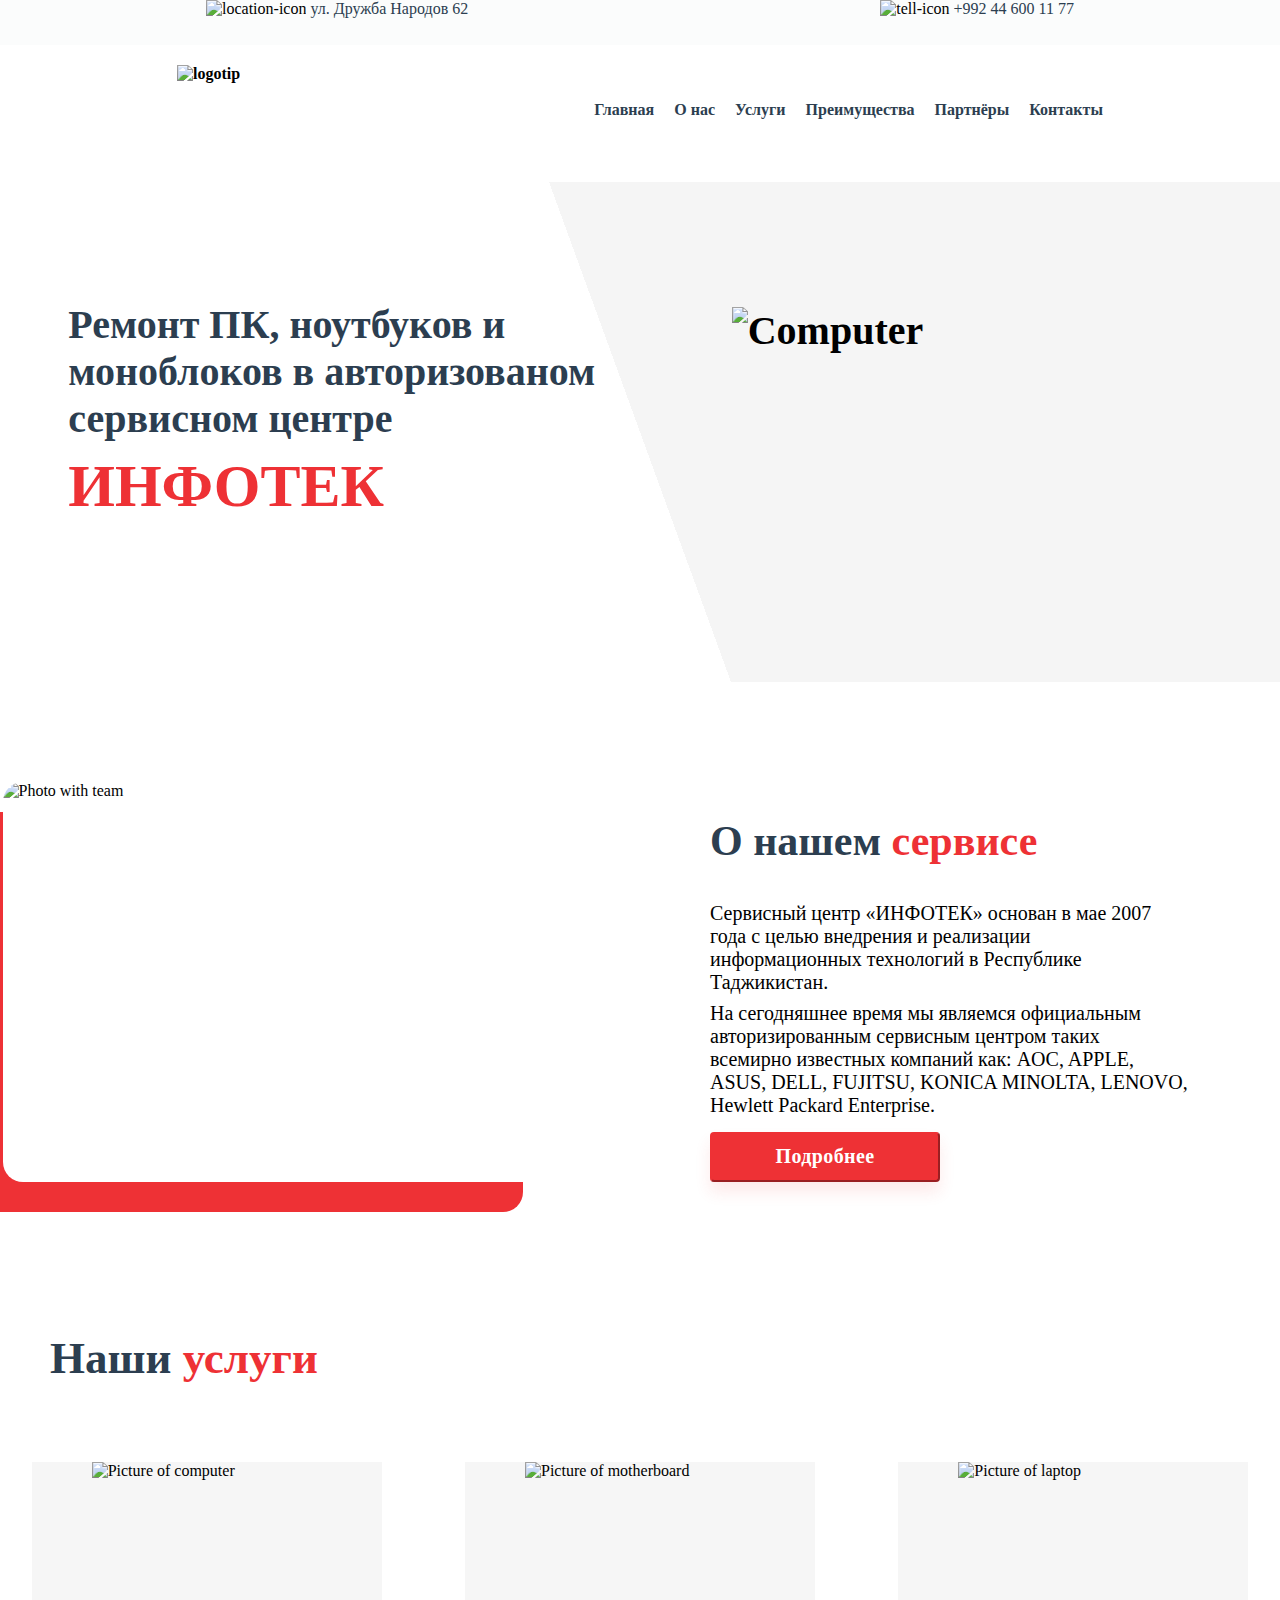
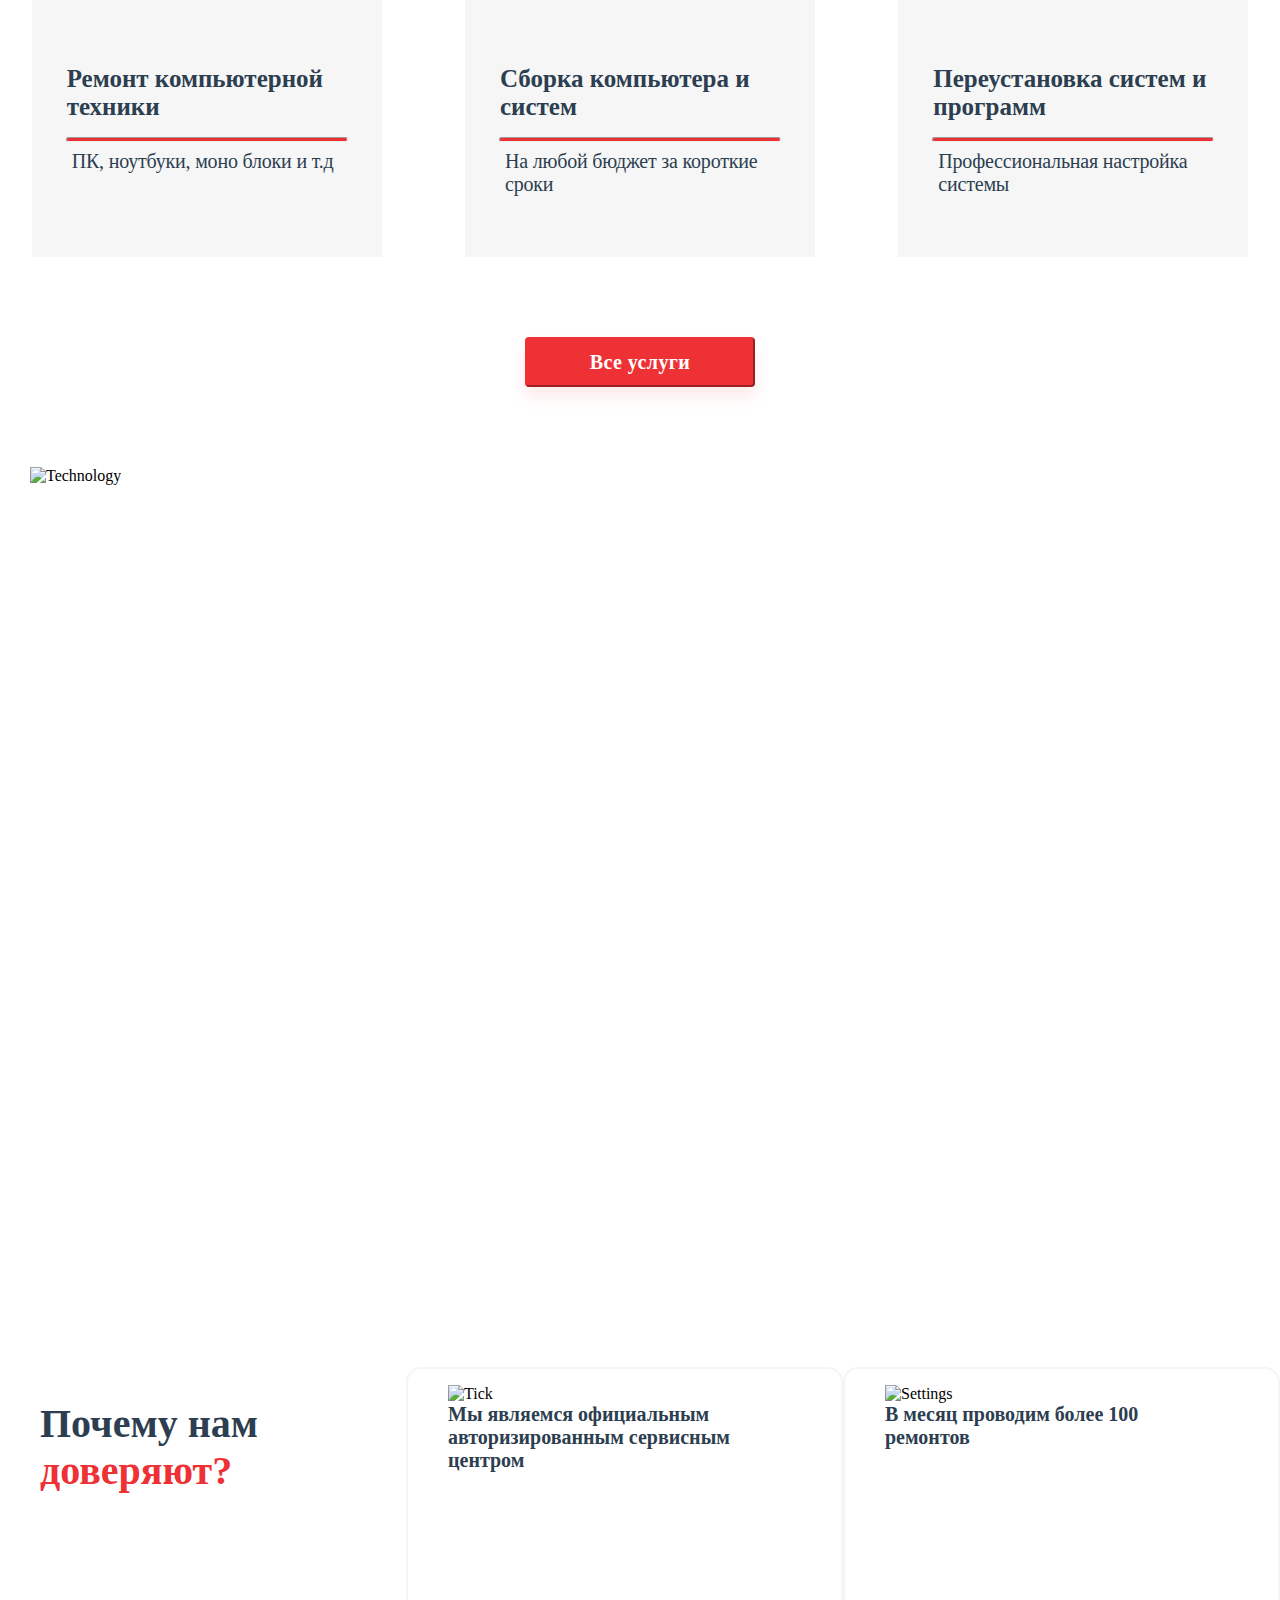
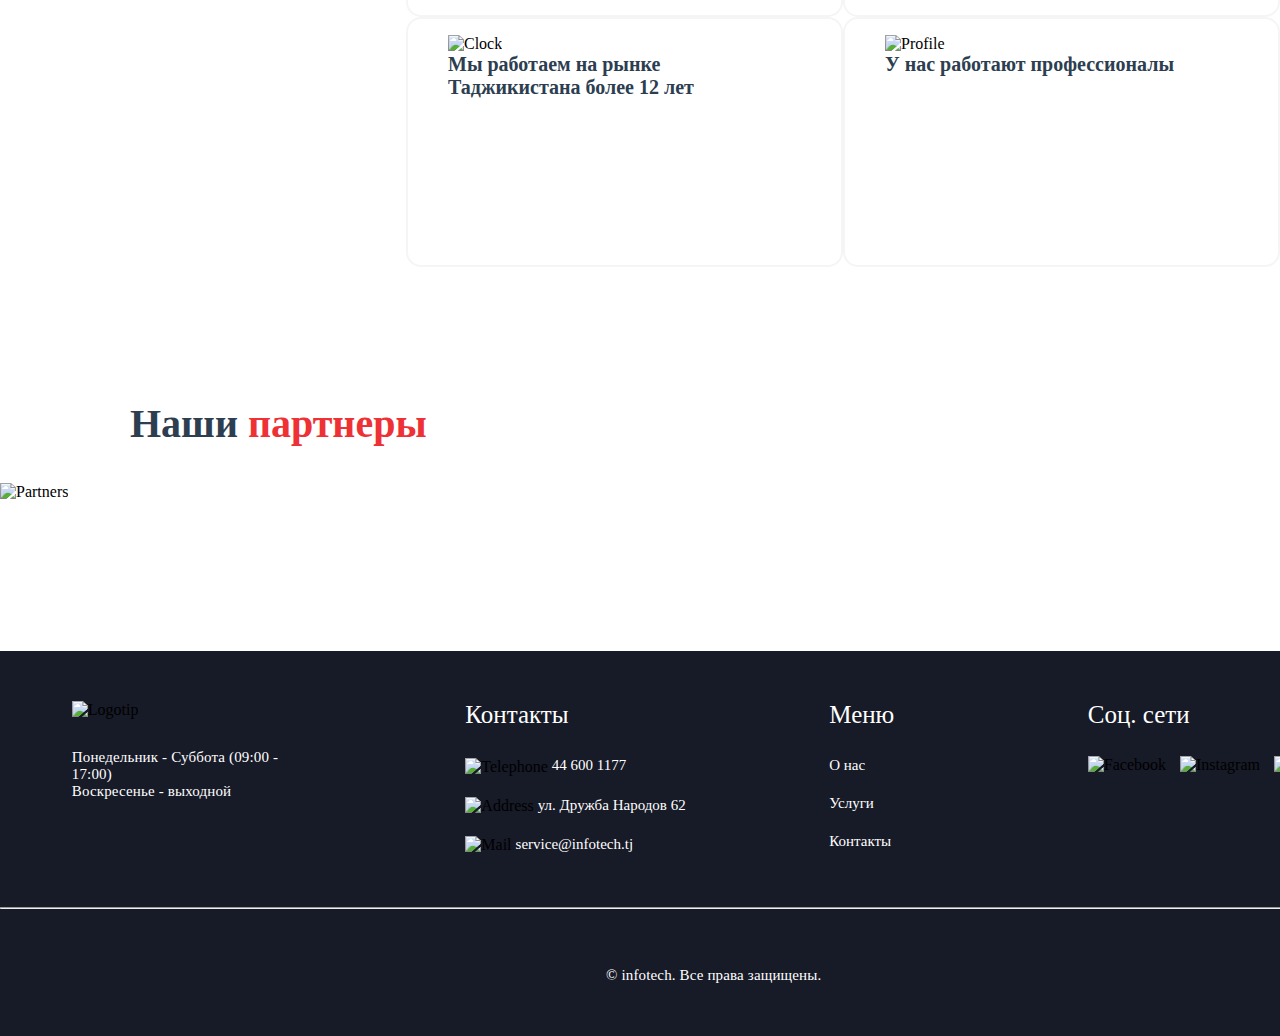
==== index.html @ bb3c976b "First HTML\CSS project" ====
<!DOCTYPE html>
<html lang="en">
<head>
    <meta charset="UTF-8">
    <meta http-equiv="X-UA-Compatible" content="IE=edge">
    <meta name="viewport" content="width=device-width, initial-scale=1.0">
    <link rel="stylesheet" href="style.css">
    <title>Инфотек</title>
</head>
<body>
    <header>
        <div class="header-top"> 
            <div class="header-top-location">
                <img class="location" src="C:\Users\tahmi\Desktop\InfoTech\svg\location.svg" alt="location-icon">
                <span><a href=""> ул. Дружба Народов 62 </a></span>
            </div>
            <div class="header-top-tel">
                <img class="call" src="C:\Users\tahmi\Desktop\InfoTech\svg\call.svg" alt="tell-icon">
                <span> <a href="tel:+992 44 600 11 77"> +992 44 600 11 77</a></span>
            </div>
        </div>
        <div class="header-middle">
            <img class="logo" src="C:\Users\tahmi\Desktop\InfoTech\svg\logotip.svg" alt="logotip">

            <nav class="header_nav">
                <a href="http://infotech.tj/">Главная</a>
                <a href="http://infotech.tj/about_us.html">О нас</a>
                <a href="http://infotech.tj/service.html">Услуги</a>
                <a href="http://infotech.tj/advantage.html">Преимущества</a>
                <a href="http://infotech.tj/partners.html">Партнёры</a>
                <a href="http://infotech.tj/contacts.html">Контакты</a>
            </nav>
        </div>
    </header>
    <main>
        <div class="main-top">
            <div class="paragraph">
                <p>Ремонт ПК, ноутбуков и<br> моноблоков в авторизованом<br> сервисном центре</p>
                <h1>ИНФОТЕК</h1>
            </div>
            <div class="image-1">
                <img class="comp" src="C:\Users\tahmi\Desktop\InfoTech\svg\computer.svg" alt="Computer" width="310" height="165">
            </div>
        </div>
        <div class="center-part"> 
            <img class="im1" src="C:\Users\tahmi\Desktop\InfoTech\jpg\image 1.jpg" alt="Photo with team" width="280" height="165">
            <div class="description-center">
                <h2 class="des_topic">О нашем <span>сервисе</span></h2>
                <p class="_p1">Сервисный центр «ИНФОТЕК» основан в мае 2007<br> года с целью внедрения и 
                    реализации<br> информационных технологий в Республике<br> Таджикистан. 
                </p>
                <p class="_p2">На сегодняшнее время мы являемся официальным<br> авторизированным 
                    сервисным центром таких<br> всемирно известных компаний как: 
                    AOC, APPLE,<br> ASUS, DELL, FUJITSU, KONICA MINOLTA, LENOVO,<br> Hewlett Packard Enterprise.
                </p>
                <button class="button1"><span class="span_button1">Подробнее</span></button>
            </div>
        </div>
        <div class="our_services">
            <h2 class="ser_topic">Наши <span>услуги</span></h2>
            <div class="service-divided">
                <div class="service">
                    <img class="ser_img" src="C:\Users\tahmi\Desktop\InfoTech\svg\service_1.svg" alt="Picture of computer" width="200" height="150">
                    <h4 class="ser_h4">Ремонт компьютерной техники</h4>
                    <hr>
                    <p class="ser_p">ПК, ноутбуки, моно блоки и т.д</p>
                </div>
                <div class="service">
                    <img class="ser_img" src="C:\Users\tahmi\Desktop\InfoTech\svg\service_2.svg" alt="Picture of motherboard" width="200" height="150">
                    <h4 class="ser_h4">Сборка компьютера и систем</h4>
                    <hr>
                    <p class="ser_p">На любой бюджет за короткие сроки</p>
                </div>
                <div class="service">
                    <img class="ser_img" src="C:\Users\tahmi\Desktop\InfoTech\svg\service_3.svg" alt="Picture of laptop" width="200" height="150">
                    <h4 class="ser_h4">Переустановка систем и программ</h4>
                    <hr>
                    <p class="ser_p">Профессиональная настройка системы</p>
                </div>
            </div>
            <button class="button2"><span class="span_button2">Все услуги</span></button>
        </div>
        <div class="of_center">
            <img src="C:\Users\tahmi\Desktop\InfoTech\jpg\image 5.jpg" alt="Technology" width="1200" height="800">
        </div>
        <div class="why">
            <h2 class="why_question">Почему нам <span>доверяют?</span></h2>
            <div class="answers">
                <div class="answers1">
                    <div class="verify">
                        <figure>
                            <img src="C:\Users\tahmi\Desktop\InfoTech\svg\verify.svg" alt="Tick">
                            <figcaption>Мы являемся официальным авторизированным сервисным центром</figcaption>
                        </figure>
                    </div>
                    <div class="clock">
                        <figure>
                            <img src="C:\Users\tahmi\Desktop\InfoTech\svg\clock.svg" alt="Clock">
                            <figcaption>Мы работаем на рынке Таджикистана более 12 лет</figcaption>
                        </figure>
                    </div>
                </div>
                <div class="answers2">
                    <div class="settings">
                        <figure>
                            <img src="C:\Users\tahmi\Desktop\InfoTech\svg\setting-2.svg" alt="Settings">
                            <figcaption>В месяц проводим более 100 ремонтов</figcaption>
                        </figure>
                    </div>
                    <div class="profile">
                        <figure>
                            <img src="C:\Users\tahmi\Desktop\InfoTech\svg\profile-2user.svg" alt="Profile">
                            <figcaption>У нас работают профессионалы</figcaption>
                        </figure>
                    </div>
                </div>
            </div>
        </div>
        <div class="our_partners">
            <h2>Наши <span>партнеры</span></h2>
            <img src="C:\Users\tahmi\Desktop\InfoTech\jpg\image 6.jpg" alt="Partners">
        </div>
    </main>
    <footer>
        <div class="footer-part">
           <div class="schedule">
                <img src="C:\Users\tahmi\Desktop\InfoTech\svg\logotip.svg" alt="Logotip">
                <p>Понедельник - Суббота (09:00 - 17:00)<br>
                    Воскресенье - выходной</p>
            </div>
            <div class="contacts">
                <h3>Контакты</h3>
                <div class="telephone">
                    <img src="C:\Users\tahmi\Desktop\InfoTech\svg\telephone.svg" alt="Telephone" width="20" height="20">
                    <span>44  600  1177</span>
                </div>
                <div class="address">
                    <img src="C:\Users\tahmi\Desktop\InfoTech\svg\address.svg" alt="Address" width="20" height="20">
                    <span>ул. Дружба Народов 62</span>
                </div>
                <div class="email">
                    <img src="C:\Users\tahmi\Desktop\InfoTech\svg\email.svg" alt="Mail" width="20" height="20">
                    <span>service@infotech.tj</span>
                </div>
            </div>
            <div class="menu">
                <h3>Меню</h3>
                <nav>
                    <ul class="navigation">
                        <li><a href="http://infotech.tj/about_us.html">О нас</a></li>
                        <li><a href="http://infotech.tj/service.html">Услуги</a></li>
                        <li><a href="http://infotech.tj/contacts.html">Контакты</a></li>
                    </ul>
                </nav>
            </div>
            <div class="social_media">
                <h3>Соц. сети</h3>
                <div class="social_icons">
                    <img src="C:\Users\tahmi\Desktop\InfoTech\svg\app_facebook_logo_.svg" alt="Facebook" width="50" height="50">
                    <img src="C:\Users\tahmi\Desktop\InfoTech\svg\app_instagram_logo.svg" alt="Instagram" width="50" height="50">
                    <img src="C:\Users\tahmi\Desktop\InfoTech\svg\telegram_logo_messanger.svg" alt="Telegram" width="50" height="50">
                </div>
            </div>
        </div>
        <hr>
        <p>© infotech. Все права защищены.</p>
    </footer>
</body>
</html>
---- style.css ----
body{
    margin: 0;
}

/* Header Top */
.header-top{
    display: grid;
    grid-auto-flow: column;
    background: rgba(236, 240, 241, 0.2);
    height: 5vh;
    min-width: 20vw;
    column-gap: 1fr;
    justify-content: space-around;
}

a{
    font-family: 'Montserrat';
    font-style: normal;
    color: #2C3E50;
    text-decoration: none;
}

a:hover{
    text-decoration: underline;
}

/* Header Middle */
.header-middle{
    display: grid;
    grid-auto-flow: column;
    justify-content: space-around;
    height: 10vh;
    min-width: 20vw;
    column-gap: 1fr;
    margin-bottom: 3vh;
    font-family: 'Montserrat';
    font-style: normal;
    font-weight: 600;
    margin-top: 20px;
}

@media screen and (max-width: 600px){
    .header-middle{
        grid-auto-flow: row;
        row-gap: 1fr;
    }
}

.header_nav{
    display: grid;
    grid-auto-flow: column;
    column-gap: 20px;
    align-self: center;
}


h1,
h2 span{
    color: #EE3135;
}

/* Main Top */
.main-top{
    display: grid;
    grid-auto-flow: column;
    font-weight: 600;
    font-size: 40px;
    height: 500px;
    width: 100%;
    align-items: center;
    background: linear-gradient(70deg, #fff 0 50%, #F5F5F5 50% 100%);
    margin-bottom: 100px;
    justify-content: space-around;
}

p{
    font-family: 'Montserrat';
    font-style: normal;
    color: #2C3E50;
    margin: 0;
}

h1{
    width: 300px;
    height: 70px;
    font-family: 'Montserrat';
    font-style: normal;
    font-weight: 700;
    font-size: 60px;
    color: #EE3135;
    margin-left: 0;
    margin-top: 10px;
}

.comp{
    display: block;
    width: 480px;
    height: 250px;
    margin-left: 0;
    margin-right: auto;
}

/* Main Center */
.center-part{
    display: grid;
    grid-auto-flow: column;
    width: 100%; 
    column-gap: 100px;
    margin-bottom: 150px;
}

.im1{
    width: 600px;
    height: 400px;
    justify-self: center;
    border-radius: 20px;
    box-shadow: -80px 30px 0px #EE3135;
}

.description-center{
    justify-self: end;
}

.des_topic{
    width: 400px;
    height: 50px;
    font-family: 'Montserrat';
    font-style: normal;
    font-weight: 600;
    font-size: 42px;
    color: #2C3E50;
}

._p1{
    width: 570px;
    height: 80px;
    font-family: 'Montserrat';
    font-style: normal;
    font-weight: 500;
    font-size: 20px;
    color: #000;
    margin-bottom: 20px;
}

._p2{
    width: 570px;
    height: 110px;
    font-family: 'Montserrat';
    font-style: normal;
    font-weight: 500;
    font-size: 20px;
    color: #000;
    margin-bottom: 20px;
}

.button1{
    width: 230px;
    height: 50px;
    background: #EE3135;
    box-shadow: 0px 10px 16px rgba(238, 49, 53, 0.1);
    border-color: #EE3135;
    border-radius: 4px;
}

.span_button1{
    width: 140px;
    height: 30px;
    font-family: 'Montserrat';
    font-style: normal;
    font-weight: 700;
    font-size: 20px;
    color: #FFFFFF;
    text-align: center;
    letter-spacing: 0.02em;
}

/* Main Service Part */
.service-divided{
    display: grid;
    grid-auto-flow: column; 
    column-gap: 20px;
    margin-bottom: 80px;
    justify-content: space-around;
}

.ser_topic{
    width: 290px;
    height: 50px;
    font-family: 'Montserrat';
    font-style: normal;
    font-weight: 600;
    font-size: 45px;
    color: #2C3E50;
    margin-bottom: 80px;
    margin-left: 50px;
}

.service{
    width: 350px;
    height: 395px;
    background: #F6F6F6;
}

.ser_img{
    display: block;
    width: 230px;
    height: 170px;
    margin-left: auto;
    margin-right: auto;
}

.ser_h4{
    display: block;
    margin-left: auto;
    margin-right: auto;
    width: 280px;
    height: 60px;
    font-family: 'Montserrat';
    font-style: normal;
    font-weight: 700;
    font-size: 25px;
    color: #2C3E50;
    margin-bottom: 12px;
}

.service hr{
    width: 280px;
    height: 3px;
    background: #EE3135;
    border-radius: 39px;
}

.ser_p{
    display: block;
    margin-left: auto;
    margin-right: auto;
    width: 270px;
    height: 40px;
    font-family: 'Montserrat';
    font-style: normal;
    font-weight: 500;
    font-size: 20px;
    letter-spacing: -0.01em;
    color: #2C3E50;
}

.button2{
    display: block;
    margin-left: auto;
    margin-right: auto;
    width: 230px;
    height: 50px;
    background: #EE3135;
    box-shadow: 0px 10px 16px rgba(238, 49, 53, 0.1);
    border-color: #EE3135;
    border-radius: 4px;
    margin-bottom: 80px;
}

.span_button2{
    width: 140px;
    height: 30px;
    font-family: 'Montserrat';
    font-style: normal;
    font-weight: 700;
    font-size: 20px;
    color: #FFFFFF;
    text-align: center;
    letter-spacing: 0.02em;
}

/* Big image of official center */
.of_center{
    display: block;
    margin-left: auto;
    margin-right: auto;
    width: 1220px;
    height: 760px;
    margin-bottom: 140px;
}

/* Why we - part */
.why{
    display: grid;
    grid-auto-flow: column; 
}

.why_question{
    color: #2C3E50;
    width: 280px;
    height: 100px;
    font-family: 'Montserrat';
    font-style: normal;
    font-weight: 600;
    font-size: 40px;
    margin-left: 40px;
}

.answers{
    display: grid;
    grid-auto-flow: column; 
    margin-bottom: 100px;
}

.answers1 div,
.answers2 div{
    box-sizing: border-box;
    border: 2px solid #F5F5F5; 
    height: 250px;
    border-radius: 15px;
}

figure img{
    width: 110px;
    height: 110px;
}

figcaption{
    width: 310px;
    height: 80px;
    font-family: 'Montserrat';
    font-style: normal;
    font-weight: 600;
    font-size: 20px;
    color: #2C3E50;
}

/* Partners part */
.our_partners{
    margin-bottom: 150px;
}

.our_partners h2{
    width: 360px;
    height: 50px;
    font-family: 'Montserrat';
    font-style: normal;
    font-weight: 600;
    font-size: 40px;
    color: #2C3E50;
    box-sizing: border-box;
    margin-left: 130px;
}

.our_partners img{
    width: 1320px;
    height: 350px;
}

/* Footer */
footer{
    display: grid;
    width: 1430px;
    height: 385px;
    background: #171A27;
}

.footer-part{
    display: grid;
    grid-auto-flow: column;
    align-content: center;
    justify-content: space-around;
}

.schedule{
    margin-top: 25px;
}

.schedule img{
    margin-bottom: 30px;
}

.schedule p{
    width: 250px;
    height: 40px;
    font-family: 'Gilroy';
    font-style: normal;
    font-weight: 500;
    font-size: 15px;
    color: #FFFFFF;
}

.footer-part div h3{
    width: 115px;
    height: 30px;
    font-family: 'Gilroy';
    font-style: normal;
    font-weight: 500;
    font-size: 25px;
    color: #FFFFFF;
}

.contacts div{
    margin-bottom: 20px;
}

.contacts img{
    vertical-align: middle;
}

.contacts div span{
    width: 150px;
    height: 15px;
    font-family: 'Gilroy';
    font-style: normal;
    font-weight: 500;
    font-size: 15px;
    color: #FFFFFF;
}

.navigation{
    padding: 0;
}

.navigation li{
    margin-bottom: 20px;
    list-style-type: none;
}

.navigation li a{
    width: 150px;
    height: 15px;
    font-family: 'Gilroy';
    font-style: normal;
    font-weight: 500;
    font-size: 15px;
    color: #FFFFFF;
}

.social_icons img{
    margin-right: 10px;
}

footer hr{
    width: 1430px;
    height: 0;
    color: #FFFFFF;
}

footer p{
    display: block;
    margin-left: auto;
    margin-right: auto;
    width: 220px;
    height: 20px;
    font-family: 'Gilroy';
    font-style: normal;
    font-weight: 500;
    font-size: 15px;
    color: #FFFFFF;
    letter-spacing: 0.01em;
}
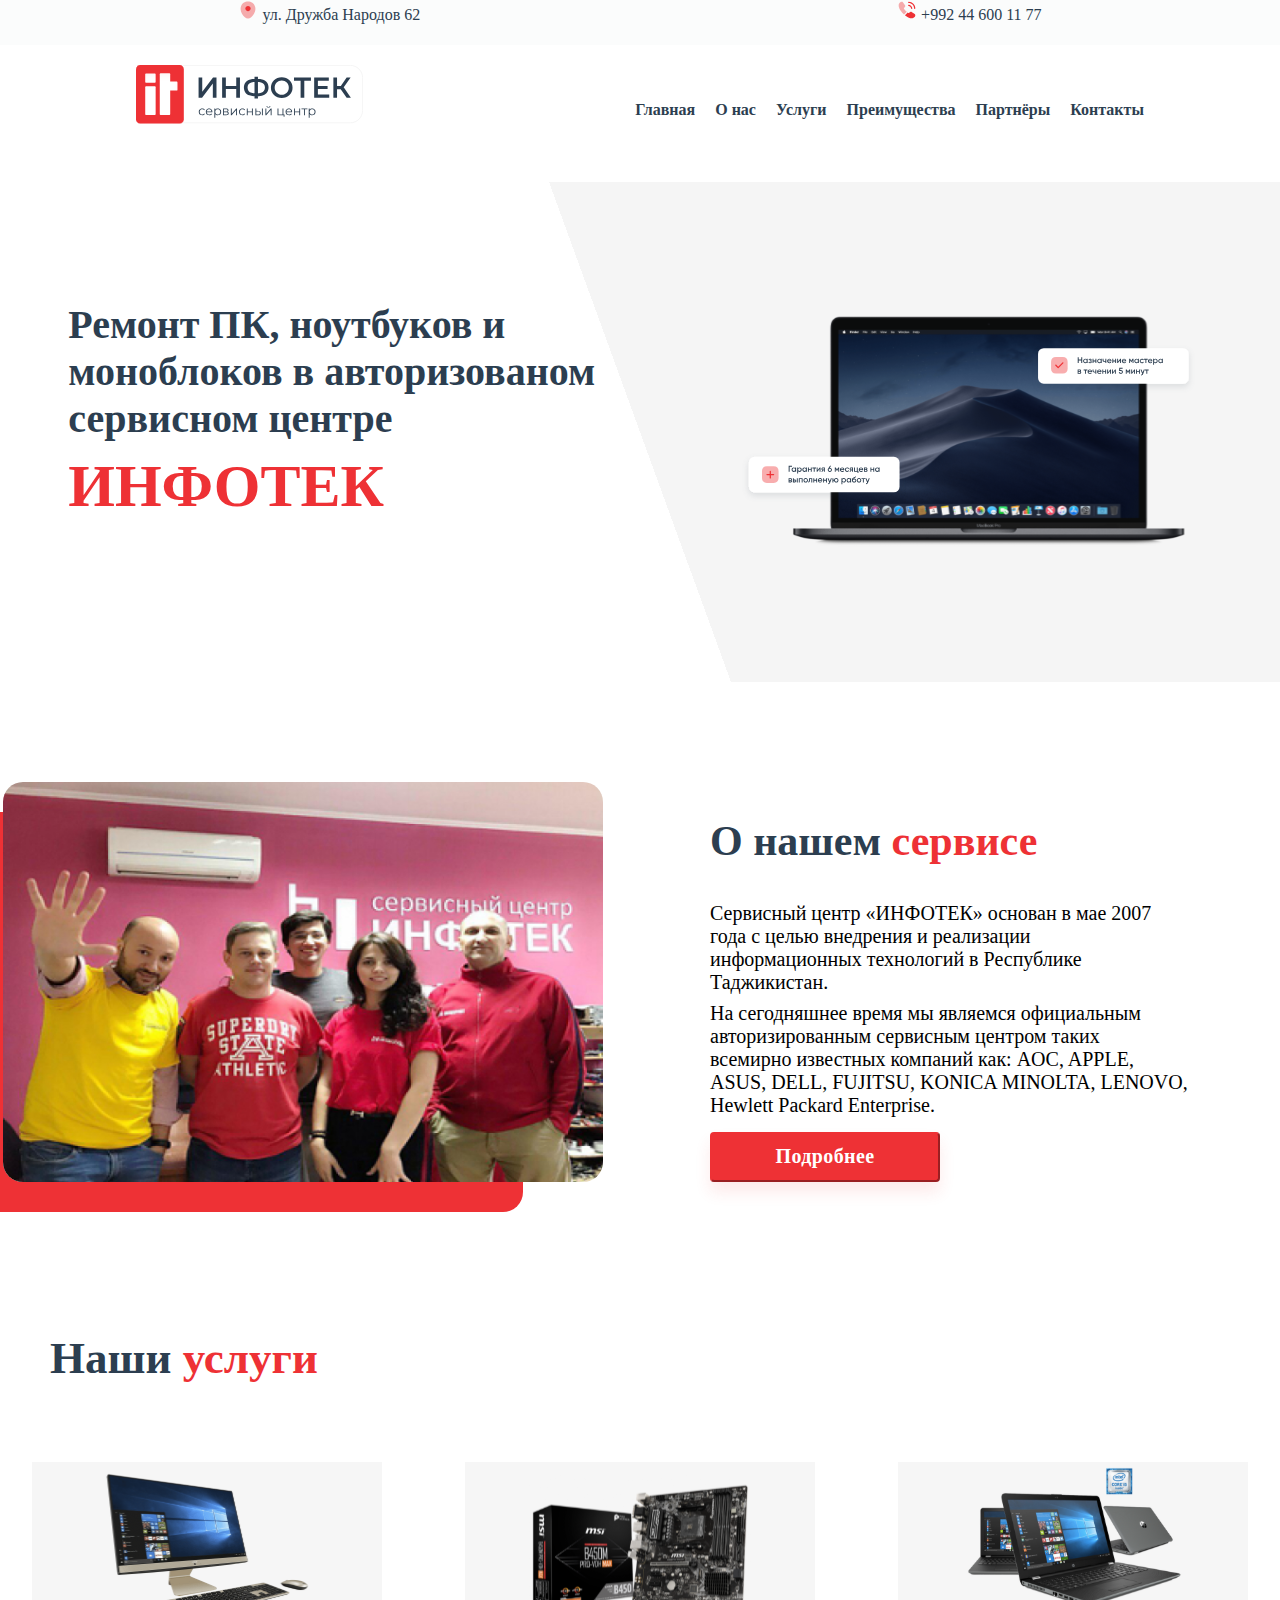
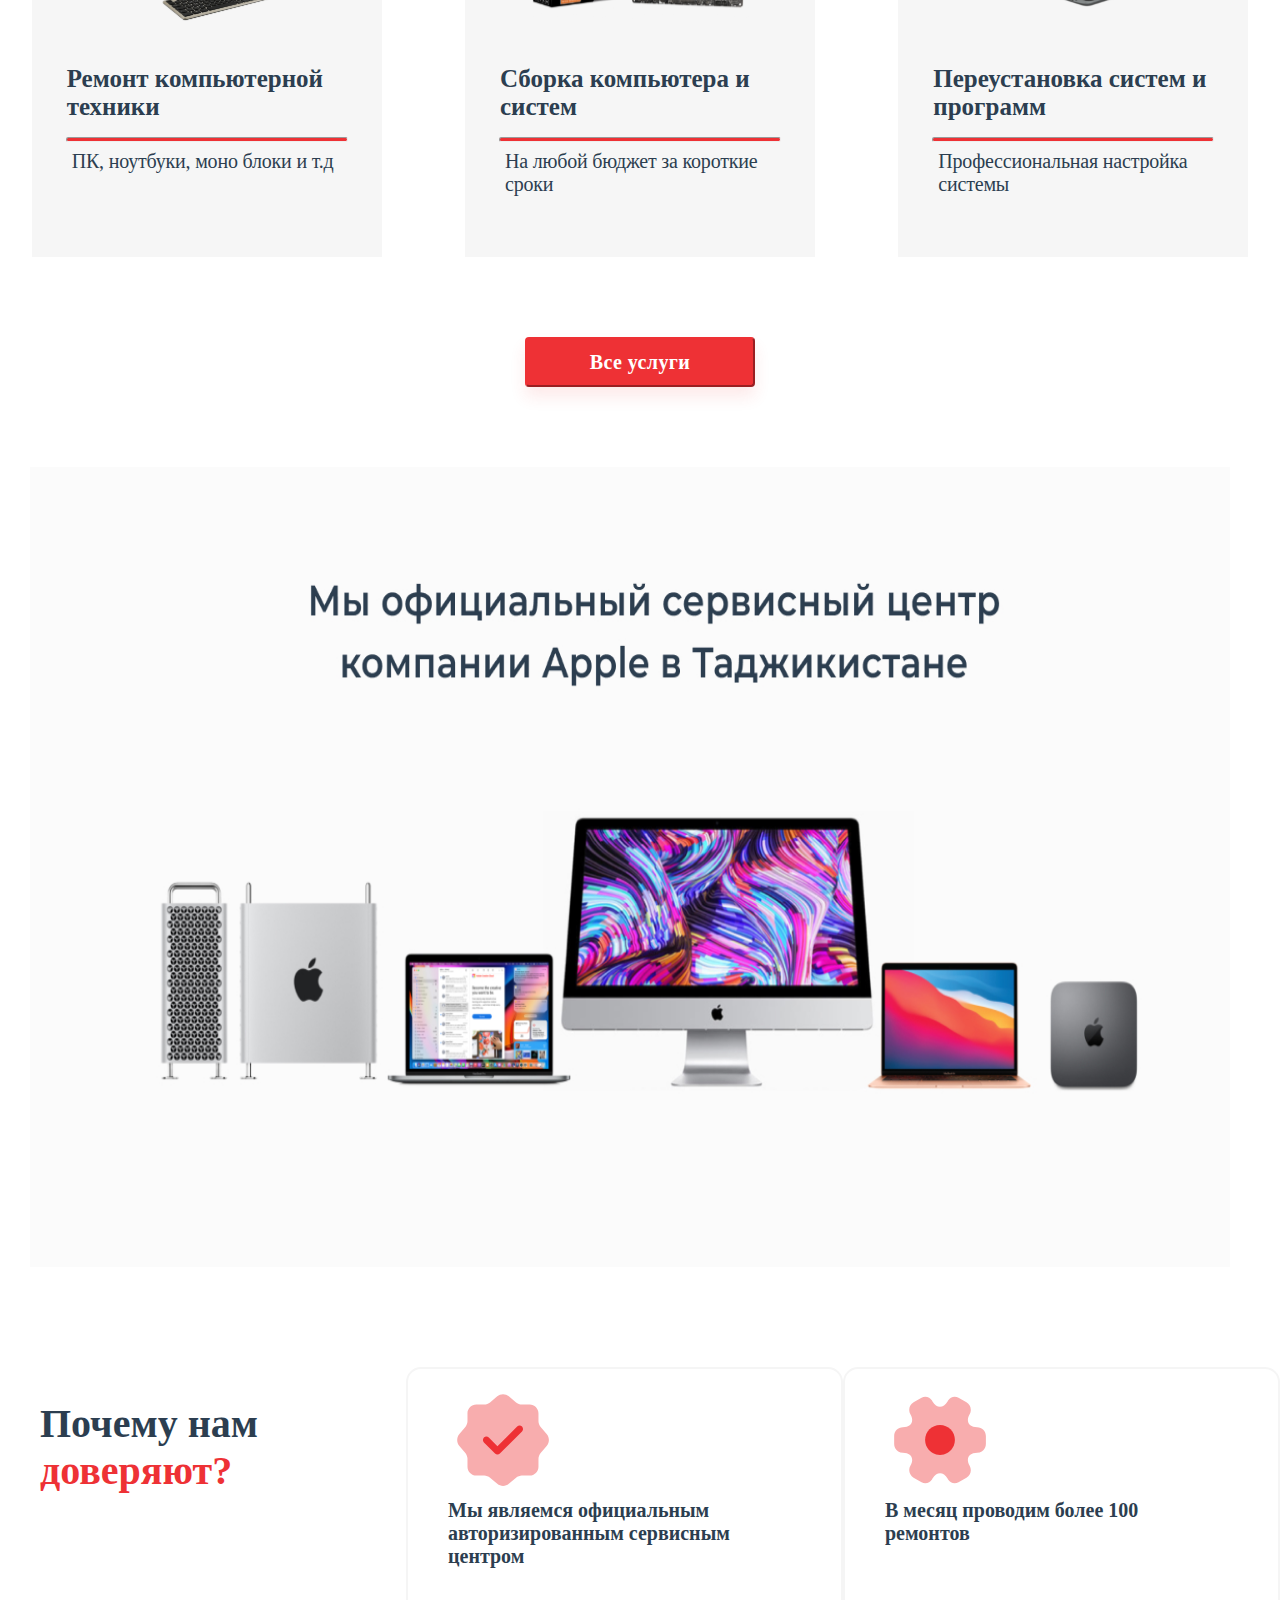
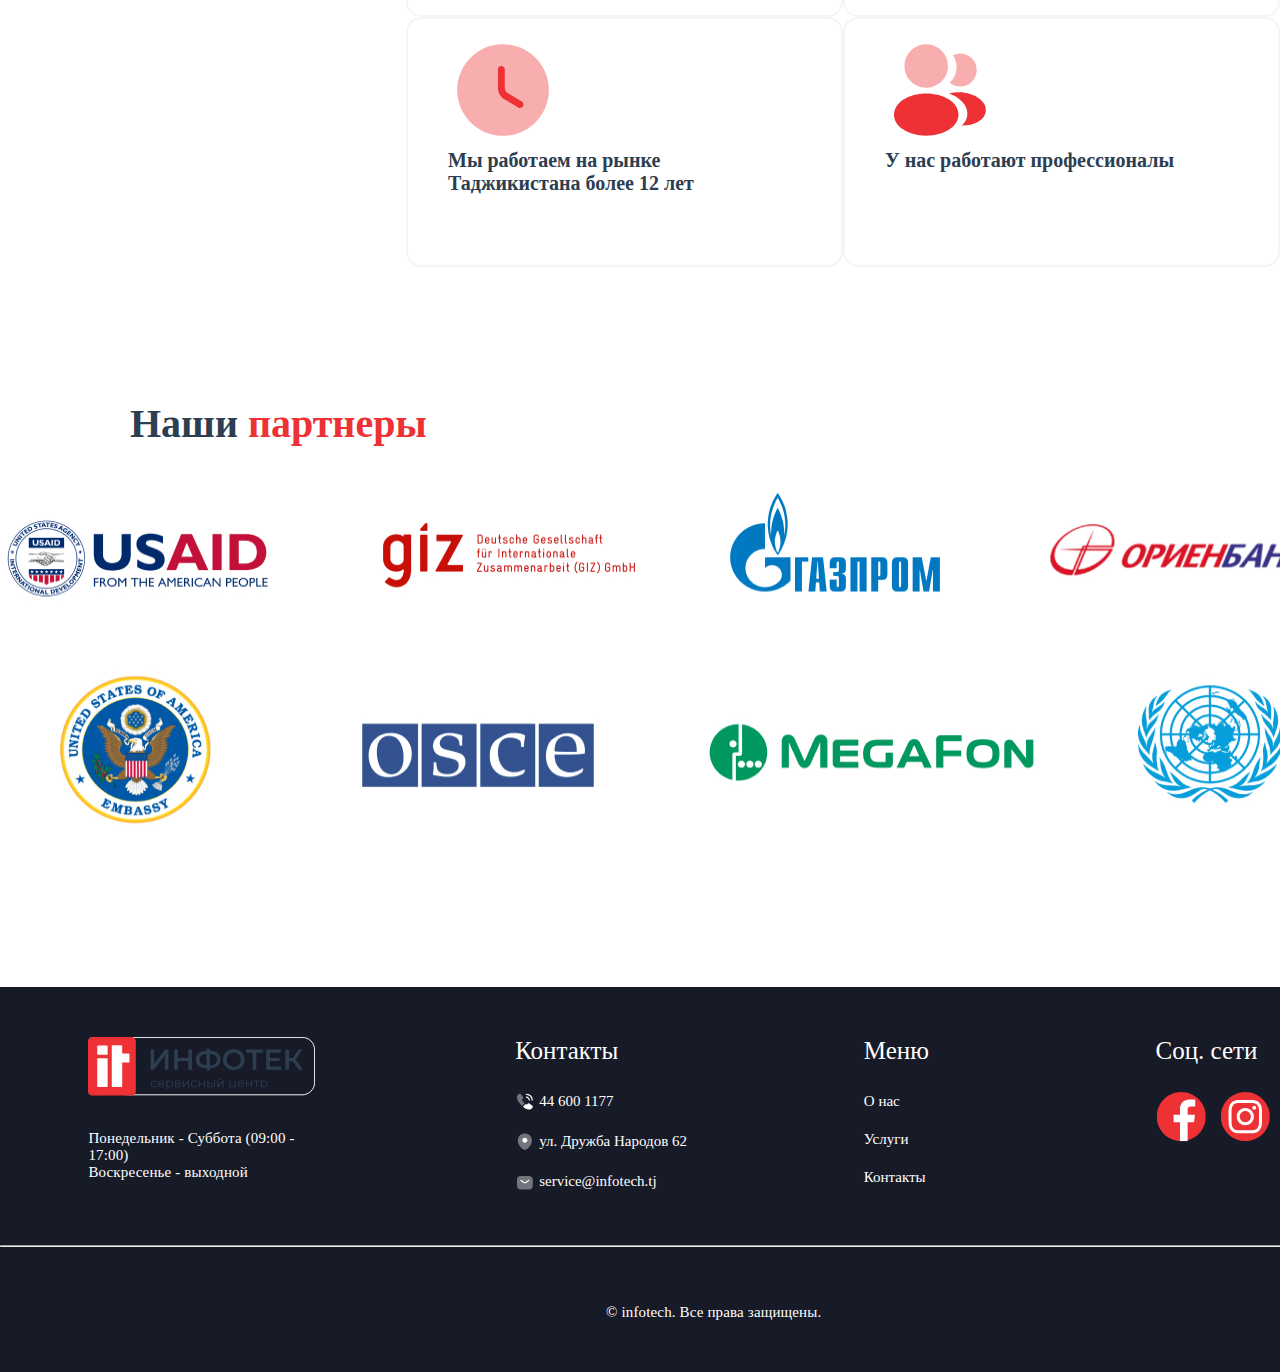
==== commit 27b728ba: "Корректировка img" ====
--- a/index.html
+++ b/index.html
@@ -11,16 +11,16 @@
     <header>
         <div class="header-top"> 
             <div class="header-top-location">
-                <img class="location" src="C:\Users\tahmi\Desktop\InfoTech\svg\location.svg" alt="location-icon">
+                <img class="location" src="svg\location.svg" alt="location-icon">
                 <span><a href=""> ул. Дружба Народов 62 </a></span>
             </div>
             <div class="header-top-tel">
-                <img class="call" src="C:\Users\tahmi\Desktop\InfoTech\svg\call.svg" alt="tell-icon">
+                <img class="call" src="svg\call.svg" alt="tell-icon">
                 <span> <a href="tel:+992 44 600 11 77"> +992 44 600 11 77</a></span>
             </div>
         </div>
         <div class="header-middle">
-            <img class="logo" src="C:\Users\tahmi\Desktop\InfoTech\svg\logotip.svg" alt="logotip">
+            <img class="logo" src="svg\logotip.svg" alt="logotip">
 
             <nav class="header_nav">
                 <a href="http://infotech.tj/">Главная</a>
@@ -39,11 +39,11 @@
                 <h1>ИНФОТЕК</h1>
             </div>
             <div class="image-1">
-                <img class="comp" src="C:\Users\tahmi\Desktop\InfoTech\svg\computer.svg" alt="Computer" width="310" height="165">
+                <img class="comp" src="svg\computer.svg" alt="Computer" width="310" height="165">
             </div>
         </div>
         <div class="center-part"> 
-            <img class="im1" src="C:\Users\tahmi\Desktop\InfoTech\jpg\image 1.jpg" alt="Photo with team" width="280" height="165">
+            <img class="im1" src="jpg\image 1.jpg" alt="Photo with team" width="280" height="165">
             <div class="description-center">
                 <h2 class="des_topic">О нашем <span>сервисе</span></h2>
                 <p class="_p1">Сервисный центр «ИНФОТЕК» основан в мае 2007<br> года с целью внедрения и 
@@ -60,19 +60,19 @@
             <h2 class="ser_topic">Наши <span>услуги</span></h2>
             <div class="service-divided">
                 <div class="service">
-                    <img class="ser_img" src="C:\Users\tahmi\Desktop\InfoTech\svg\service_1.svg" alt="Picture of computer" width="200" height="150">
+                    <img class="ser_img" src="svg\service_1.svg" alt="Picture of computer" width="200" height="150">
                     <h4 class="ser_h4">Ремонт компьютерной техники</h4>
                     <hr>
                     <p class="ser_p">ПК, ноутбуки, моно блоки и т.д</p>
                 </div>
                 <div class="service">
-                    <img class="ser_img" src="C:\Users\tahmi\Desktop\InfoTech\svg\service_2.svg" alt="Picture of motherboard" width="200" height="150">
+                    <img class="ser_img" src="svg\service_2.svg" alt="Picture of motherboard" width="200" height="150">
                     <h4 class="ser_h4">Сборка компьютера и систем</h4>
                     <hr>
                     <p class="ser_p">На любой бюджет за короткие сроки</p>
                 </div>
                 <div class="service">
-                    <img class="ser_img" src="C:\Users\tahmi\Desktop\InfoTech\svg\service_3.svg" alt="Picture of laptop" width="200" height="150">
+                    <img class="ser_img" src="svg\service_3.svg" alt="Picture of laptop" width="200" height="150">
                     <h4 class="ser_h4">Переустановка систем и программ</h4>
                     <hr>
                     <p class="ser_p">Профессиональная настройка системы</p>
@@ -81,7 +81,7 @@
             <button class="button2"><span class="span_button2">Все услуги</span></button>
         </div>
         <div class="of_center">
-            <img src="C:\Users\tahmi\Desktop\InfoTech\jpg\image 5.jpg" alt="Technology" width="1200" height="800">
+            <img src="jpg\image 5.jpg" alt="Technology" width="1200" height="800">
         </div>
         <div class="why">
             <h2 class="why_question">Почему нам <span>доверяют?</span></h2>
@@ -89,13 +89,13 @@
                 <div class="answers1">
                     <div class="verify">
                         <figure>
-                            <img src="C:\Users\tahmi\Desktop\InfoTech\svg\verify.svg" alt="Tick">
+                            <img src="svg\verify.svg" alt="Tick">
                             <figcaption>Мы являемся официальным авторизированным сервисным центром</figcaption>
                         </figure>
                     </div>
                     <div class="clock">
                         <figure>
-                            <img src="C:\Users\tahmi\Desktop\InfoTech\svg\clock.svg" alt="Clock">
+                            <img src="svg\clock.svg" alt="Clock">
                             <figcaption>Мы работаем на рынке Таджикистана более 12 лет</figcaption>
                         </figure>
                     </div>
@@ -103,13 +103,13 @@
                 <div class="answers2">
                     <div class="settings">
                         <figure>
-                            <img src="C:\Users\tahmi\Desktop\InfoTech\svg\setting-2.svg" alt="Settings">
+                            <img src="svg\setting-2.svg" alt="Settings">
                             <figcaption>В месяц проводим более 100 ремонтов</figcaption>
                         </figure>
                     </div>
                     <div class="profile">
                         <figure>
-                            <img src="C:\Users\tahmi\Desktop\InfoTech\svg\profile-2user.svg" alt="Profile">
+                            <img src="svg\profile-2user.svg" alt="Profile">
                             <figcaption>У нас работают профессионалы</figcaption>
                         </figure>
                     </div>
@@ -118,28 +118,28 @@
         </div>
         <div class="our_partners">
             <h2>Наши <span>партнеры</span></h2>
-            <img src="C:\Users\tahmi\Desktop\InfoTech\jpg\image 6.jpg" alt="Partners">
+            <img src="jpg\image 6.jpg" alt="Partners">
         </div>
     </main>
     <footer>
         <div class="footer-part">
            <div class="schedule">
-                <img src="C:\Users\tahmi\Desktop\InfoTech\svg\logotip.svg" alt="Logotip">
+                <img src="svg\logotip.svg" alt="Logotip">
                 <p>Понедельник - Суббота (09:00 - 17:00)<br>
                     Воскресенье - выходной</p>
             </div>
             <div class="contacts">
                 <h3>Контакты</h3>
                 <div class="telephone">
-                    <img src="C:\Users\tahmi\Desktop\InfoTech\svg\telephone.svg" alt="Telephone" width="20" height="20">
+                    <img src="svg\telephone.svg" alt="Telephone" width="20" height="20">
                     <span>44  600  1177</span>
                 </div>
                 <div class="address">
-                    <img src="C:\Users\tahmi\Desktop\InfoTech\svg\address.svg" alt="Address" width="20" height="20">
+                    <img src="svg\address.svg" alt="Address" width="20" height="20">
                     <span>ул. Дружба Народов 62</span>
                 </div>
                 <div class="email">
-                    <img src="C:\Users\tahmi\Desktop\InfoTech\svg\email.svg" alt="Mail" width="20" height="20">
+                    <img src="svg\email.svg" alt="Mail" width="20" height="20">
                     <span>service@infotech.tj</span>
                 </div>
             </div>
@@ -156,9 +156,9 @@
             <div class="social_media">
                 <h3>Соц. сети</h3>
                 <div class="social_icons">
-                    <img src="C:\Users\tahmi\Desktop\InfoTech\svg\app_facebook_logo_.svg" alt="Facebook" width="50" height="50">
-                    <img src="C:\Users\tahmi\Desktop\InfoTech\svg\app_instagram_logo.svg" alt="Instagram" width="50" height="50">
-                    <img src="C:\Users\tahmi\Desktop\InfoTech\svg\telegram_logo_messanger.svg" alt="Telegram" width="50" height="50">
+                    <img src="svg\app_facebook_logo_.svg" alt="Facebook" width="50" height="50">
+                    <img src="svg\app_instagram_logo.svg" alt="Instagram" width="50" height="50">
+                    <img src="svg\telegram_logo_messanger.svg" alt="Telegram" width="50" height="50">
                 </div>
             </div>
         </div>
